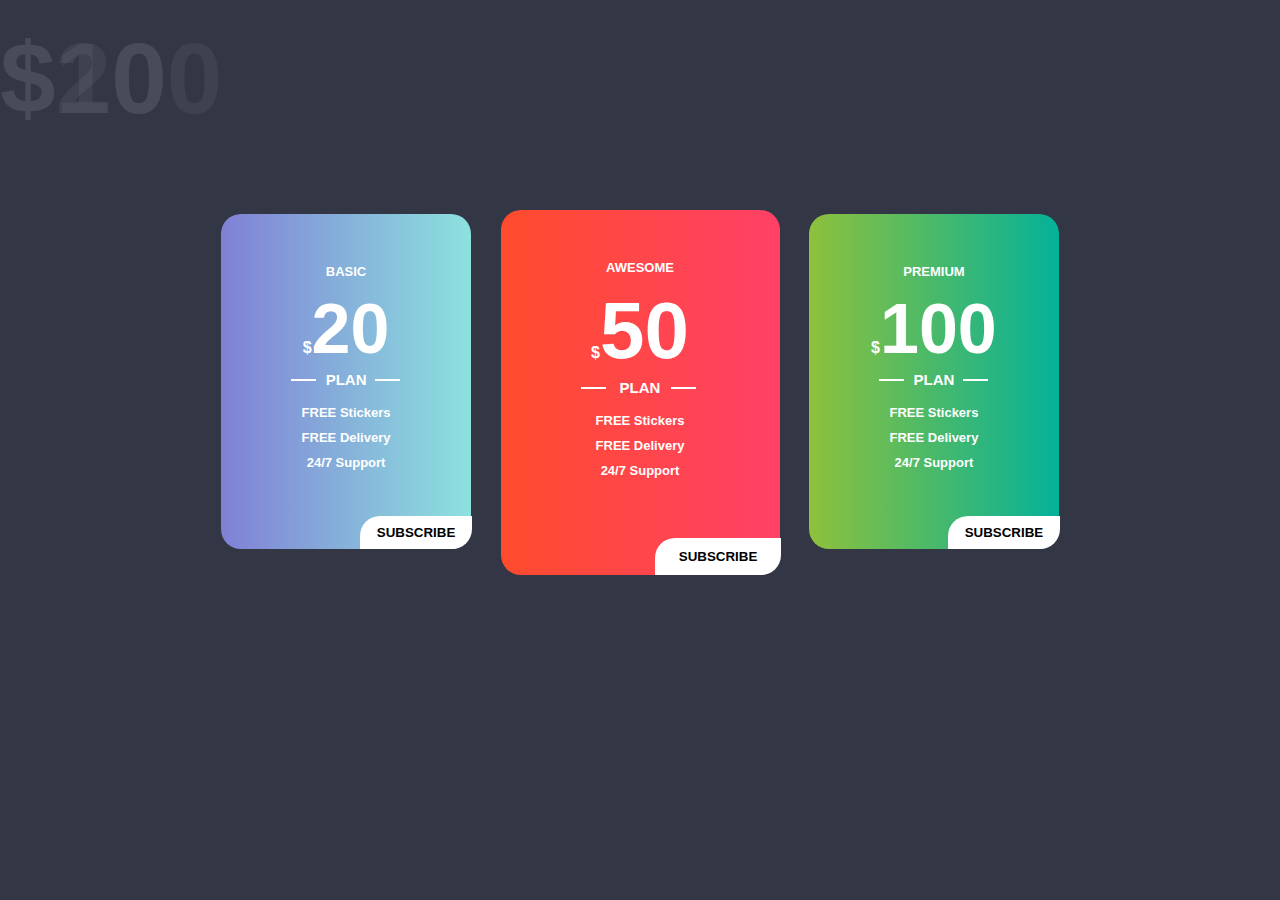
==== Practica4/index.html @ 3d9fda3c "Practica 4" ====
<!DOCTYPE html>
<html lang="en">
<head>
    <meta charset="UTF-8">
    <meta name="viewport" content="width=device-width, initial-scale=1.0">
    <title>Practica 4 - CSS Pricing Table Snippet</title>
    <link rel="stylesheet" href="styles.css">
</head>
<body>
    <div class="price__container">
        <div class="price__card  price__card--blue">
            <span class="price__background">$20</span>
            <div class="price__card-container">
                <span class="price__card--label price__card--label--sm">BASIC</span>
                <span class="price__card--label--symbol">$</span><span class="price__card--label--lg price__card--label--number" style="display: inline-block;">20</span>
                <div class="price__line--left"></div><span class="price__card--label price__card--label--md">PLAN</span><div class="price__line--rigth"></div>
                <span class="price__card--label price__card--label--sm">FREE Stickers</span>
                <span class="price__card--label price__card--label--sm">FREE Delivery</span>
                <span class="price__card--label price__card--label--sm">24/7 Support</span>
            </div>
            <button class="subscribe__button">SUBSCRIBE</button>
        </div>
        <div class="price__card  price__card--red">
            <span class="price__background">$50</span>
            <div class="price__card-container">
                <span class="price__card--label price__card--label--sm">AWESOME</span>
                <span class="price__card--label--symbol">$</span><span class="price__card--label--xl price__card--label--number" style="display: inline-block;">50</span>
                <div class="price__line--left--awesome"></div><span class="price__card--label price__card--label--md">PLAN</span><div class="price__line--rigth--awesome"></div>
                <span class="price__card--label price__card--label--sm">FREE Stickers</span>
                <span class="price__card--label price__card--label--sm">FREE Delivery</span>
                <span class="price__card--label price__card--label--sm">24/7 Support</span>
            </div>
            <button class="subscribe__button">SUBSCRIBE</button>
        </div>
        <div class="price__card  price__card--green">
            <span class="price__background">$100</span>
            <div class="price__card-container">
                <span class="price__card--label price__card--label--sm">PREMIUM</span>
                <span class="price__card--label--symbol">$</span><span class="price__card--label--lg price__card--label--number" style="display: inline-block;">100</span>
                <div class="price__line--left"></div><span class="price__card--label price__card--label--md">PLAN</span><div class="price__line--rigth"></div>
                <span class="price__card--label price__card--label--sm">FREE Stickers</span>
                <span class="price__card--label price__card--label--sm">FREE Delivery</span>
                <span class="price__card--label price__card--label--sm">24/7 Support</span>
            </div>
            <button class="subscribe__button">SUBSCRIBE</button>
        </div>
    </div>
</body>
</html>
---- Practica4/styles.css ----
body {
    font-family: sans-serif;
    background: #333745;
}

.price__container {
    margin: auto;
    text-align: center;
    margin-top: 200px;
}

.price__card:hover {
    animation-name: resize--hover;
    animation-duration: 1s;
    animation-fill-mode: forwards;
}

.price__card:not(:hover) {
    animation-name: resize--not--hover;
    animation-duration: 1s;
    animation-fill-mode: forwards;
}

.price__container>.price__card {
    display: inline-block;
    border-radius: 20px;
}

.price__card--blue {
    background: linear-gradient(to left, #8ce2de, #8080d6);
    height: 335px;
    width: 250px;
}

.price__card--red {
    background: linear-gradient(to left, #ff4167, #ff4b2d);
    height: 365px;
    width: 279px;
    margin-left: 25px;
    margin-right: 25px;
    position: relative;
    top: 10px;
}

.price__card--green {
    background: linear-gradient(to left, #04b199, #8ec13c);
    height: 335px;
    width: 250px;
}

.price__card>.price__card-container {
    margin-top: 50px;
}

.price__card-container>.price__card--label {
    color: #fff;
    display: block;
    font-weight: bold;
}

.price__card--label--symbol {
    font-weight: bold;
    color: #fff;
}

.price__card--label--number {
    font-weight: bold;
    color: #fff;
}

.price__card--label--sm {
    font-size: 13px;
    margin-bottom: 10px;
}

.price__card--label--md {
    font-size: 15px;
    margin-bottom: 15px;
}

.price__card--label--lg {
    font-size: 70px;
}

.price__card--label--xl {
    font-size: 80px;
}

.subscribe__button {
    border-radius: 20px 0px 20px;
    border: none;
    width: 45%;
    height: 10%;
    font-weight: bold;
    background: #fff;
    position: relative;
    left: 28%;
    animation: none;
}

.price__card--green>.subscribe__button,
.price__card--blue>.subscribe__button {
    position: relative;
    top: 36px;
}

.price__card--red>.subscribe__button {
    position: relative;
    top: 50px;
}

.subscribe__button:hover {
    cursor: pointer;
    animation-name: button--hover;
    animation-duration: 1s;
    animation-fill-mode: forwards;
}

.subscribe__button:not(:hover) {
    animation-name: button--not--hover;
    animation-duration: 1s;
    animation-fill-mode: forwards;
}


.price__background {
    position: absolute;
    z-index: -9999;
    font-size: 100px;
    left: 0px;
    top: 21px;
    color: white;
    opacity: 0.05;
    font-weight: bold;
}

.price__line--left {
    background: white;
    height: 2px;
    width: 25px;
    position: relative;
    top: 10px;
    left: 70px;
}

.price__line--rigth {
    background: white;
    height: 2px;
    width: 25px;
    position: relative;
    top: -24px;
    left: 154px;
}

.price__line--left--awesome  {
    background: white;
    height: 2px;
    width: 25px;
    position: relative;
    top: 10px;
    left: 80px;
}

.price__line--rigth--awesome {
    background: white;
    height: 2px;
    width: 25px;
    position: relative;
    top: -24px;
    left: 170px;
}

.price__line--left:hover, .price__line--left--awesome:hover {
    animation-name: sacudir--line--left--hover;
    animation-duration: 1s;
    animation-fill-mode: forwards;
}

.price__line--left:not(:hover), .price__line--left--awesome:not(:hover) {
    animation-name: sacudir--line--left--not--hover;
    animation-duration: 1s;
    animation-fill-mode: forwards;
}

.price__line--rigth:hover, .price__line--rigth--awesome:hover {
    animation-name: sacudir--line--rigth--hover;
    animation-duration: 1s;
    animation-fill-mode: forwards;
}

.price__line--rigth:not(:hover), .price__line--rigth--awesome:not(:hover) {
    animation-name: sacudir--line--rigth--not--hover;
    animation-duration: 1s;
    animation-fill-mode: forwards;
}


.price__background:hover {
    animation-name: sacudir;
    animation-duration:  0.4s;
}

@keyframes button--not--hover {
    0% {
        border-radius: 0px 0px 20px 20px;
        width: 100%;
        left: 0%;
    }

    100% {
        border-radius: 20px 0px 20px;
        width: 45%;
        left: 28%;
    }
}

@keyframes button--hover {
    0% {
        border-radius: 20px 0px 20px;
        width: 45%;
        left: 28%;
    }

    100% {
        border-radius: 0px 0px 20px 20px;
        width: 100%;
        left: 0%;
    }
}

@keyframes resize--hover {
    0% {
        transform: scale(1, 1);
    }

    100% {
        transform: scale(1.05, 1.05);
    }
}

@keyframes resize--not--hover {
    0% {
        transform: scale(1.05, 1.05);
    }

    100% {
        transform: scale(1, 1);
    }
}


@keyframes sacudir {
    0% {
        transform: translateX(0);
    }

    25% {
        transform: translateX(-8px);
    }

    50% {
        transform: translateX(8px);
    }

    75% {
        transform: translateX(-4px);
    }

    100% {
        transform: translateX(0);
    }
}

@keyframes sacudir--line--left--hover {
    0% {
        transform: translateX(0);
    }
    100% {
        transform: translateX(8px);
    }
}

@keyframes sacudir--line--left--not--hover {
    0% {
        transform: translateX(8px);
    }
    100% {
        transform: translateX(0);
    }
}

@keyframes sacudir--line--rigth--hover {
    0% {
        transform: translateX(0);
    }
    100% {
        transform: translateX(-8px);
    }
}

@keyframes sacudir--line--rigth--not--hover {
    0% {
        transform: translateX(-8px);
    }
    100% {
        transform: translateX(0);
    }
}
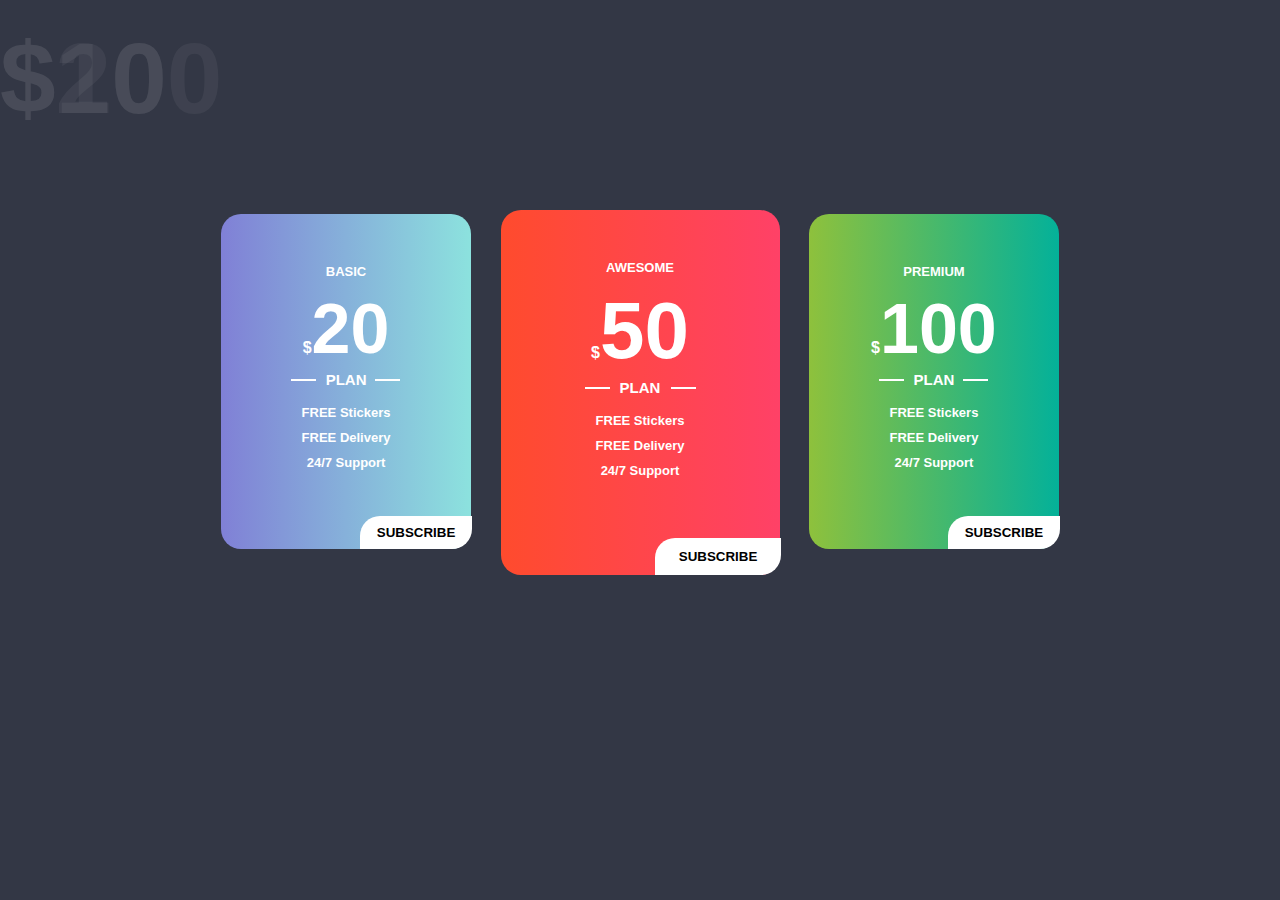
==== commit 7e11775f: "Actualización de estilos de animaciones" ====
--- a/Practica4/index.html
+++ b/Practica4/index.html
@@ -8,7 +8,7 @@
 </head>
 <body>
     <div class="price__container">
-        <div class="price__card  price__card--blue">
+        <div class="price__card  price__card--blue price__animation">
             <span class="price__background">$20</span>
             <div class="price__card-container">
                 <span class="price__card--label price__card--label--sm">BASIC</span>
--- a/Practica4/styles.css
+++ b/Practica4/styles.css
@@ -7,18 +7,6 @@
     margin: auto;
     text-align: center;
     margin-top: 200px;
-}
-
-.price__card:hover {
-    animation-name: resize--hover;
-    animation-duration: 1s;
-    animation-fill-mode: forwards;
-}
-
-.price__card:not(:hover) {
-    animation-name: resize--not--hover;
-    animation-duration: 1s;
-    animation-fill-mode: forwards;
 }
 
 .price__container>.price__card {
@@ -108,20 +96,6 @@
     position: relative;
     top: 50px;
 }
-
-.subscribe__button:hover {
-    cursor: pointer;
-    animation-name: button--hover;
-    animation-duration: 1s;
-    animation-fill-mode: forwards;
-}
-
-.subscribe__button:not(:hover) {
-    animation-name: button--not--hover;
-    animation-duration: 1s;
-    animation-fill-mode: forwards;
-}
-
 
 .price__background {
     position: absolute;
@@ -158,7 +132,7 @@
     width: 25px;
     position: relative;
     top: 10px;
-    left: 80px;
+    left: 84px;
 }
 
 .price__line--rigth--awesome {
@@ -170,8 +144,14 @@
     left: 170px;
 }
 
-.price__line--left:hover, .price__line--left--awesome:hover {
-    animation-name: sacudir--line--left--hover;
+.price__card:not(:hover) {
+    animation-name: resize--not--hover;
+    animation-duration: 1s;
+    animation-fill-mode: forwards;
+}
+
+.subscribe__button:not(:hover) {
+    animation-name: button--not--hover;
     animation-duration: 1s;
     animation-fill-mode: forwards;
 }
@@ -182,22 +162,52 @@
     animation-fill-mode: forwards;
 }
 
-.price__line--rigth:hover, .price__line--rigth--awesome:hover {
-    animation-name: sacudir--line--rigth--hover;
-    animation-duration: 1s;
-    animation-fill-mode: forwards;
-}
-
 .price__line--rigth:not(:hover), .price__line--rigth--awesome:not(:hover) {
     animation-name: sacudir--line--rigth--not--hover;
     animation-duration: 1s;
     animation-fill-mode: forwards;
 }
 
-
-.price__background:hover {
+.price__card:hover {
+    animation-name: resize--hover;
+    animation-duration: 1s;
+    animation-fill-mode: forwards;
+}
+
+.price__card:hover .subscribe__button{
+    cursor: pointer;
+    animation-name: button--hover;
+    animation-duration: 1s;
+    animation-fill-mode: forwards;
+}
+
+.price__card:hover .price__background{
     animation-name: sacudir;
     animation-duration:  0.4s;
+}
+
+.price__card:hover .price__line--left{
+    animation-name: sacudir--line--left--hover;
+    animation-duration: 1s;
+    animation-fill-mode: forwards;
+}
+
+.price__card:hover .price__line--left--awesome{
+    animation-name: sacudir--line--left--hover;
+    animation-duration: 1s;
+    animation-fill-mode: forwards;
+}
+
+.price__card:hover .price__line--rigth--awesome{
+    animation-name: sacudir--line--rigth--hover;
+    animation-duration: 1s;
+    animation-fill-mode: forwards;
+}
+
+.price__card:hover .price__line--rigth{
+    animation-name: sacudir--line--rigth--hover;
+    animation-duration: 1s;
+    animation-fill-mode: forwards;
 }
 
 @keyframes button--not--hover {
@@ -248,7 +258,6 @@
     }
 }
 
-
 @keyframes sacudir {
     0% {
         transform: translateX(0);
